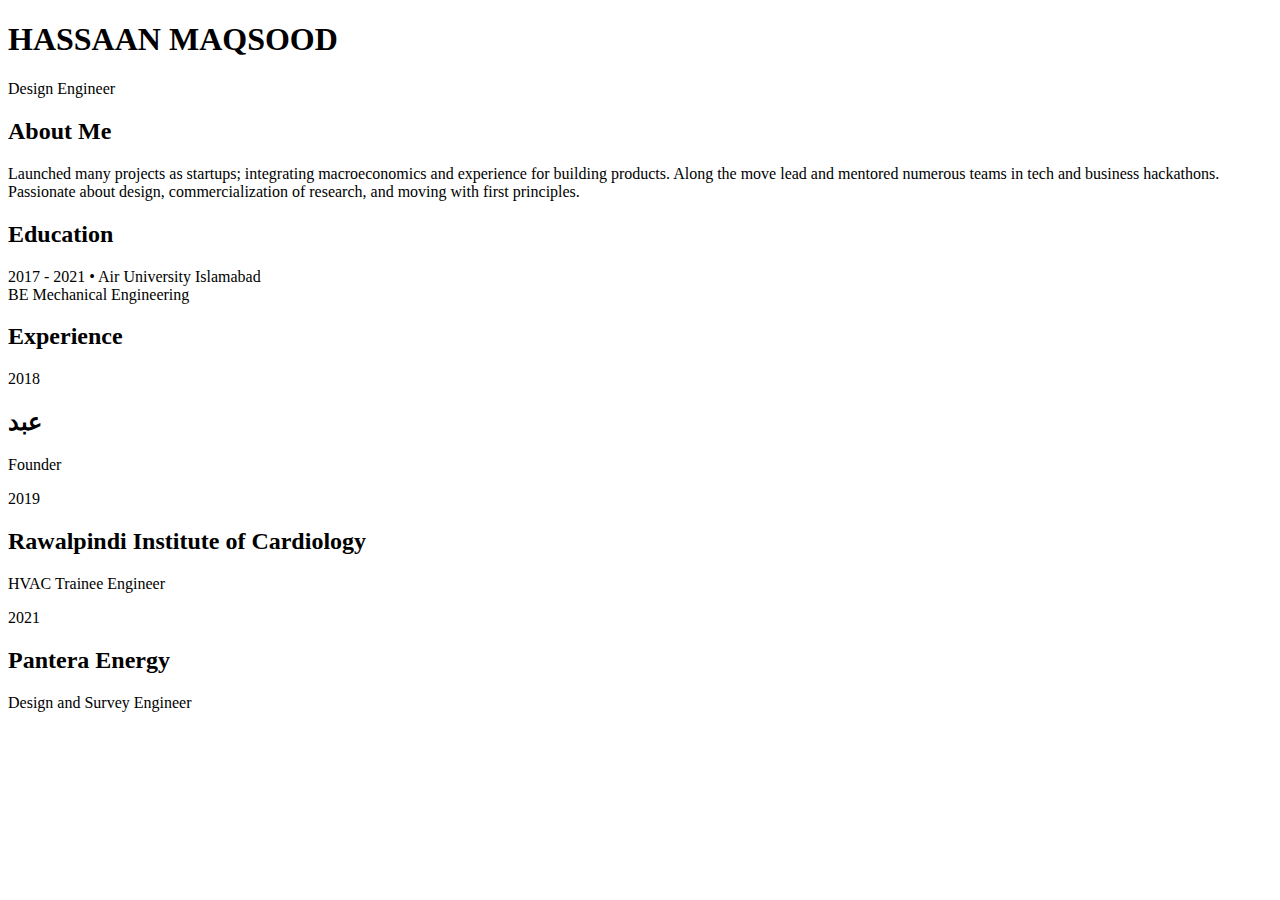
==== index.html @ edef0dd7 "Update index.html" ====
<!DOCTYPE html>
<html lang="eng">
<head>
  <meta charset="UTF-8">
  <meta name="viewport" content="width=device-width, initial-scale=1.0">
  <link rel="icon" type="image/x-icon" href="./imgs/hassaan.ico">
  <title>Hassaan Maqsood</title>
  <link rel="stylesheet" href="./styles/style-hassaan.css">
</head>
  <body>
    <div class="name-title">
      <h1 id="name">HASSAAN MAQSOOD</h1>
      <p id="title">Design Engineer</p>
    </div>
    <div class="about-education">
      <div id="about-me">
        <h2>About Me</h2>
        <p>Launched many projects as startups; integrating macroeconomics and experience for building products. Along the move lead and mentored numerous teams in tech and business hackathons. Passionate about design, commercialization of research, and moving with first principles.</p>
      </div>
      <div id="education">
        <h2>Education</h2>
        <p>2017 - 2021 • Air University Islamabad<br>BE Mechanical Engineering</p>
      </div>
    </div>
    <div class="experiences">
      <div class="experience">
        <h2>Experience</h2>
        <div id="abd-time"><p>2018</p></div>
        <div id="abd">
          <h2>عبد</h2>
          <p>Founder</p>
        </div>
      </div>
      <div class="experience">
        <div id="ric-time"><p>2019</p></div>
        <div id="ric">
          <h2>Rawalpindi Institute of Cardiology</h2>
          <p>HVAC Trainee Engineer</p>
        </div>
    </div>
    <div class="experience">
      <div id="pe-time"><p>2021</p></div>
      <div id="pe">
        <h2>Pantera Energy</h2>
        <p>Design and Survey Engineer</p>
      </div>
    </div>
  </div>
  </body>
</html>
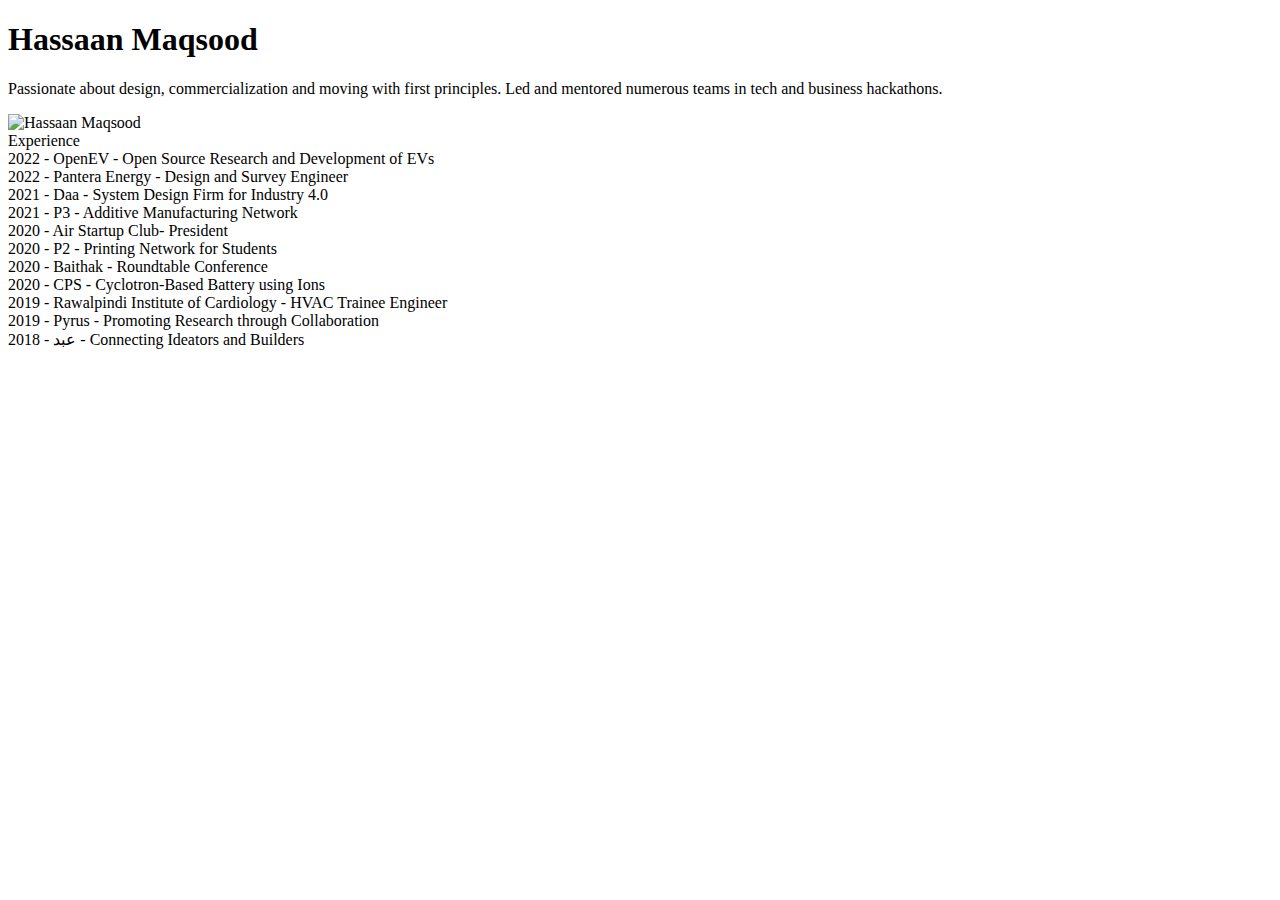
==== commit bd15e6af: "Update index.html" ====
--- a/index.html
+++ b/index.html
@@ -3,48 +3,37 @@
 <head>
   <meta charset="UTF-8">
   <meta name="viewport" content="width=device-width, initial-scale=1.0">
+  <meta name="theme-color" content="#FEDA14">
   <link rel="icon" type="image/x-icon" href="./imgs/hassaan.ico">
   <title>Hassaan Maqsood</title>
+  <meta name="keywords" content="hassaan, maqsood, Daa, P3, P2, OpenEV, startups, engineer, mechanical, air university, systems, pakistan, CPS">
   <link rel="stylesheet" href="./styles/style-hassaan.css">
 </head>
   <body>
-    <div class="name-title">
-      <h1 id="name">HASSAAN MAQSOOD</h1>
-      <p id="title">Design Engineer</p>
-    </div>
-    <div class="about-education">
-      <div id="about-me">
-        <h2>About Me</h2>
-        <p>Launched many projects as startups; integrating macroeconomics and experience for building products. Along the move lead and mentored numerous teams in tech and business hackathons. Passionate about design, commercialization of research, and moving with first principles.</p>
-      </div>
-      <div id="education">
-        <h2>Education</h2>
-        <p>2017 - 2021 • Air University Islamabad<br>BE Mechanical Engineering</p>
-      </div>
-    </div>
-    <div class="experiences">
-      <div class="experience">
-        <h2>Experience</h2>
-        <div id="abd-time"><p>2018</p></div>
-        <div id="abd">
-          <h2>عبد</h2>
-          <p>Founder</p>
+    <div class="container">
+            <div class="column">
+                <h1 class="name">Hassaan Maqsood</h1>
+                <p class="summary">Passionate about design, commercialization and moving with first principles. Led and mentored numerous teams in tech and business hackathons.</p>
+            </div>
+            <img src="./imgs/me-2c.jpg" alt="Hassaan Maqsood" class="hassaan-potrait"/>
+            <div class="background-bar"></div>
+            <div class="contact-click" onclick="window.open('https://www.linkedin.com/in/hassaan-maqsood-0/', '_blank').focus();"></div>
         </div>
-      </div>
-      <div class="experience">
-        <div id="ric-time"><p>2019</p></div>
-        <div id="ric">
-          <h2>Rawalpindi Institute of Cardiology</h2>
-          <p>HVAC Trainee Engineer</p>
+        <div class="container-2">
+            <div class="text-block">Experience</div>
+            <div class="div-block-5">
+                <div class="experience">2022 - OpenEV - Open Source Research and Development of EVs</div>
+                <div class="experience">2022 - Pantera Energy - Design and Survey Engineer</div>
+                <div class="experience">2021 - Daa - System Design Firm for Industry 4.0</div>
+                <div class="experience">2021 - P3 - Additive Manufacturing Network</div>
+                <div class="experience">2020 - Air Startup Club- President</div>
+                <div class="experience">2020 - P2 - Printing Network for Students</div>
+                <div class="experience">2020 - Baithak - Roundtable Conference</div>
+                <div class="experience">2020 - CPS - Cyclotron-Based Battery using Ions</div>
+                <div class="experience">2019 - Rawalpindi Institute of Cardiology - HVAC Trainee Engineer</div>
+                <div class="experience">2019 - Pyrus - Promoting Research through Collaboration</div>
+                <div class="experience">2018 - عبد - Connecting Ideators and Builders</div>
+            </div>
         </div>
-    </div>
-    <div class="experience">
-      <div id="pe-time"><p>2021</p></div>
-      <div id="pe">
-        <h2>Pantera Energy</h2>
-        <p>Design and Survey Engineer</p>
-      </div>
-    </div>
-  </div>
   </body>
 </html>
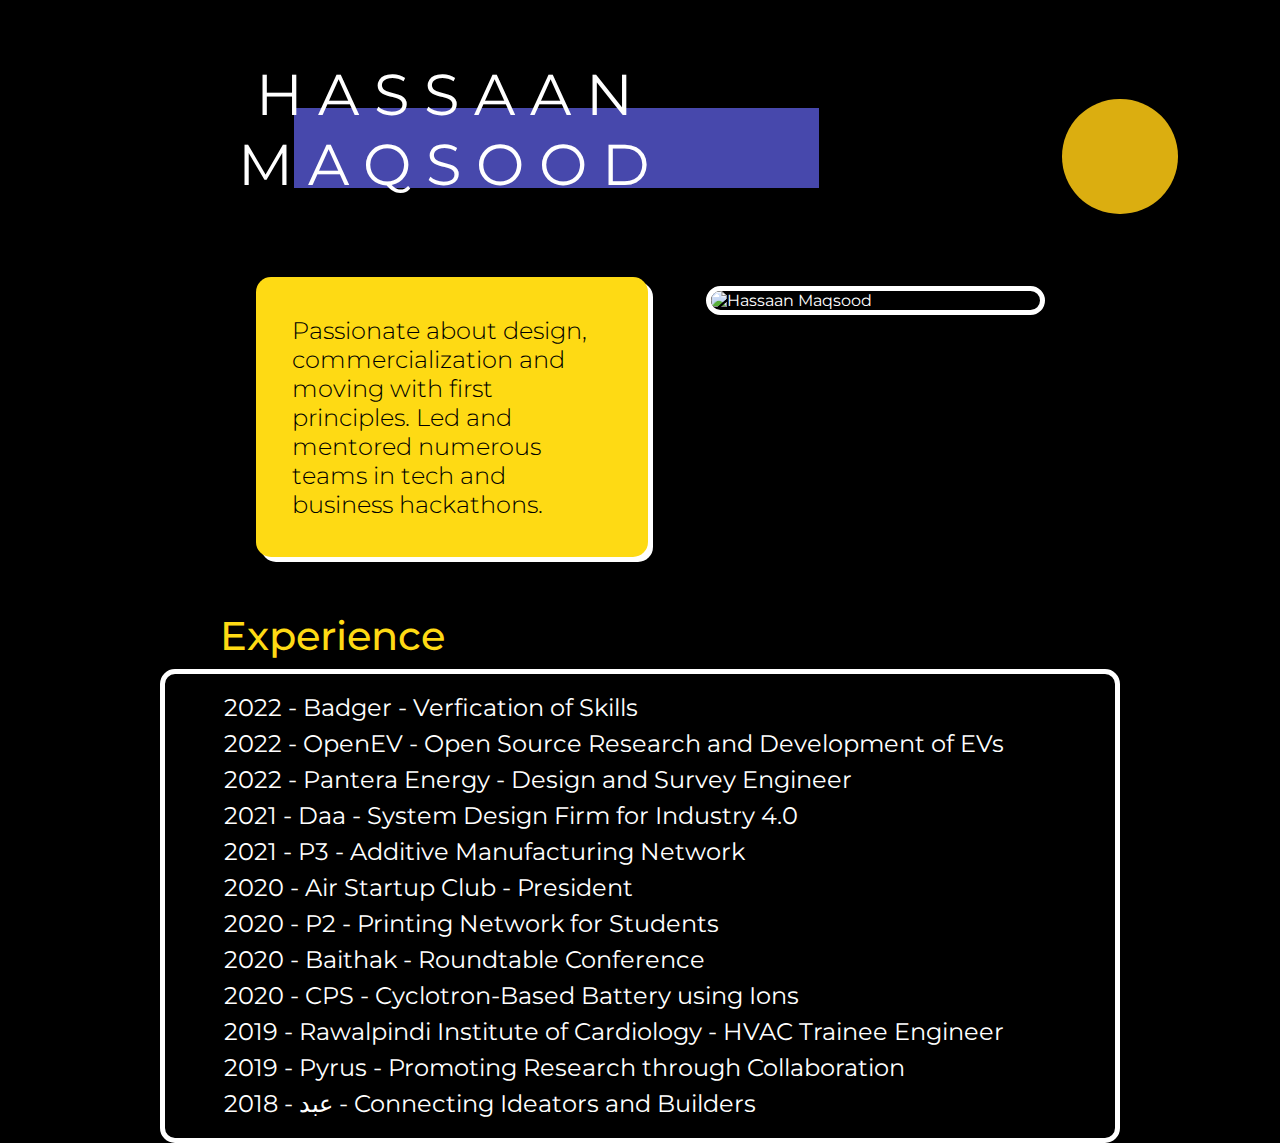
==== commit c1e0b8af: "Update index.html" ====
--- a/index.html
+++ b/index.html
@@ -22,11 +22,12 @@
         <div class="container-2">
             <div class="text-block">Experience</div>
             <div class="div-block-5">
+                <div class="experience">2022 - Badger - Verfication of Skills</div>
                 <div class="experience">2022 - OpenEV - Open Source Research and Development of EVs</div>
                 <div class="experience">2022 - Pantera Energy - Design and Survey Engineer</div>
                 <div class="experience">2021 - Daa - System Design Firm for Industry 4.0</div>
                 <div class="experience">2021 - P3 - Additive Manufacturing Network</div>
-                <div class="experience">2020 - Air Startup Club- President</div>
+                <div class="experience">2020 - Air Startup Club - President</div>
                 <div class="experience">2020 - P2 - Printing Network for Students</div>
                 <div class="experience">2020 - Baithak - Roundtable Conference</div>
                 <div class="experience">2020 - CPS - Cyclotron-Based Battery using Ions</div>
--- a/styles/style-hassaan.css
+++ b/styles/style-hassaan.css
@@ -0,0 +1,277 @@
+@import url('https://fonts.googleapis.com/css2?family=Montserrat:wght@100;200;300;400;500;600;700&display=swap');
+
+body {
+  background-color: #000;
+  font-family: Montserrat, sans-serif;
+  color: #fff;
+  -o-object-fit: none;
+  object-fit: none;
+  margin: auto 10%;
+  height: 100%;
+  display: flex;
+  flex-direction: column;
+  align-items: center;
+  flex-wrap: nowrap;
+  align-content: center;
+  justify-content: center;
+}
+
+.container {
+  margin-top: 20px;
+  margin-bottom: 20px;
+  display: -webkit-box;
+  display: -webkit-flex;
+  display: -ms-flexbox;
+  display: flex;
+  -webkit-box-align: center;
+  -webkit-align-items: center;
+  -ms-flex-align: center;
+  align-items: center;
+  max-width:940px;
+  justify-content: center;
+  align-content: center;
+  flex-wrap: nowrap;
+  flex-direction: row;
+}
+
+.column {
+  width: 50%;
+  position: relative;
+  float: left;
+  display: -webkit-box;
+  display: -webkit-flex;
+  display: -ms-flexbox;
+  display: flex;
+  -webkit-box-orient: vertical;
+  -webkit-box-direction: normal;
+  -webkit-flex-direction: column;
+  -ms-flex-direction: column;
+  flex-direction: column;
+  -webkit-box-pack: center;
+  -webkit-justify-content: center;
+  -ms-flex-pack: center;
+  justify-content: center;
+  -webkit-box-align: center;
+  -webkit-align-items: center;
+  -ms-flex-align: center;
+  align-content: center;
+  align-items: center;
+  flex-wrap: nowrap;
+}
+
+.name {
+  font-size: 3.6em;
+  font-weight: 400;
+  text-align: center;
+  letter-spacing: 15px;
+  text-transform: uppercase;
+}
+
+.summary {
+  max-width: 25vw;
+  margin-top: 40px;
+  padding: 1.6em 1.5em;
+  border-radius: 15px;
+  background-color: #feda14;
+  box-shadow: 5px 5px 0 0 #fff;
+  color: #000;
+  font-size: 1.5em;
+  font-weight: 300;
+  text-align: left;
+}
+
+.hassaan-potrait {
+  max-width: 80%;
+  width: 35%;
+  border: solid 5px #fff;
+  border-radius: 15px;
+  height: fit-content;
+  margin: 0 2%;
+}
+
+.contact-click {
+  position: fixed;
+  top: 11%;
+  right: 8%;
+  width: 9vw;
+  height: 9vw;
+  border-radius: 50%;
+  background-color: #dbae10;
+  -o-object-fit: fill;
+  object-fit: fill;
+  cursor: pointer;
+}
+
+.background-bar {
+  position: absolute;
+  left: 23vw;
+  top: 12vh;
+  z-index: -1;
+  width: 525px;
+  height: 5em;
+  background-color: #4748ac;
+}
+
+.experience {
+  width: 65vw;
+  margin-top: 0.25em;
+  margin-bottom: 0.25em;
+  font-size: 1.5em;
+  line-height: 1em;
+  font-weight: 400;
+  text-align: left;
+}
+
+.div-block-5 {
+  display: -webkit-box;
+  display: -webkit-flex;
+  display: -ms-flexbox;
+  display: flex;
+  width: 73vw;
+  margin-right: auto;
+  margin-left: auto;
+  padding: 1em 0.5em;
+  -webkit-box-orient: vertical;
+  -webkit-box-direction: normal;
+  -webkit-flex-direction: column;
+  -ms-flex-direction: column;
+  flex-direction: column;
+  -webkit-box-pack: center;
+  -webkit-justify-content: center;
+  -ms-flex-pack: center;
+  justify-content: center;
+  -webkit-box-align: center;
+  -webkit-align-items: center;
+  -ms-flex-align: center;
+  align-items: center;
+  border: solid 5px white;
+  border-radius: 15px;
+}
+
+.container-2 {
+  display: block;
+  -webkit-box-orient: vertical;
+  -webkit-box-direction: normal;
+  -webkit-flex-direction: column;
+  -ms-flex-direction: column;
+  flex-direction: column;
+  -webkit-box-align: center;
+  -webkit-align-items: center;
+  -ms-flex-align: center;
+  align-items: center;
+}
+
+.text-block {
+  margin: 1% auto;
+  padding-right: 1.5em;
+  padding-left: 1.5em;
+  color: #feda14;
+  font-size: 2.5em;
+  font-weight: 500;
+}
+
+@media screen and (max-width: 1040px){
+  .name {
+    font-size: 2.5em;
+    letter-spacing: 0.4em;
+  }
+
+  .summary {
+    max-width: 25vw;
+    margin-top: 30px;
+    padding: 1.6em 1.5em;
+    font-size: 1.0em;
+    font-weight: 300;
+  }
+}
+
+@media screen and (max-width: 792px) {
+  .name {
+    font-size: 1.65em;
+    letter-spacing: 0.3em;
+  }
+
+  .summary {
+    max-width: 25vw;
+    margin-top: 10px;
+    font-size: 0.85em;
+  }
+
+  .hassaan-potrait {
+    width: 45%;
+  }
+
+  .contact-click {
+    top: 11%;
+    right: 8%;
+    width: 9.5vw;
+    height: 9.5vw;
+  }
+
+  .background-bar {
+    top: 6vh;
+    left: 3vw;
+    width: 70%;
+  }
+
+  .text-block {
+    font-size: 1.2em;
+  }
+
+  .experience {
+    width: 70vw;
+    font-size: 0.85em;
+  }
+}
+
+@media screen and (max-width: 479px) {
+  .column {
+    margin-right: auto;
+    margin-left: auto;
+    -webkit-box-orient: vertical;
+    -webkit-box-direction: normal;
+    -webkit-flex-direction: column;
+    -ms-flex-direction: column;
+    flex-direction: column;
+    -webkit-box-align: center;
+    -webkit-align-items: center;
+    -ms-flex-align: center;
+    align-items: center;
+    width: 100%;
+  }
+
+  .container {
+    -webkit-box-orient: vertical;
+    -webkit-box-direction: reverse;
+    -webkit-flex-direction: column-reverse;
+    -ms-flex-direction: column-reverse;
+    flex-direction: column-reverse;
+    /* width: fit-content; */
+  }
+
+  .summary {
+    max-width: 70vw;
+    font-size: 0.8em;
+  }
+
+  .hassaan-potrait {
+    width: 73%;
+  }
+
+  .contact-click {
+    top: 15%;
+    right: 15%;
+    width: 14vw;
+    height: 14vw;
+  }
+
+  .background-bar {
+    top: 55vh;
+    left: 0vw;
+    width: 100vw;
+  }
+
+  .experience {
+    font-size: 0.8em;
+  }
+}
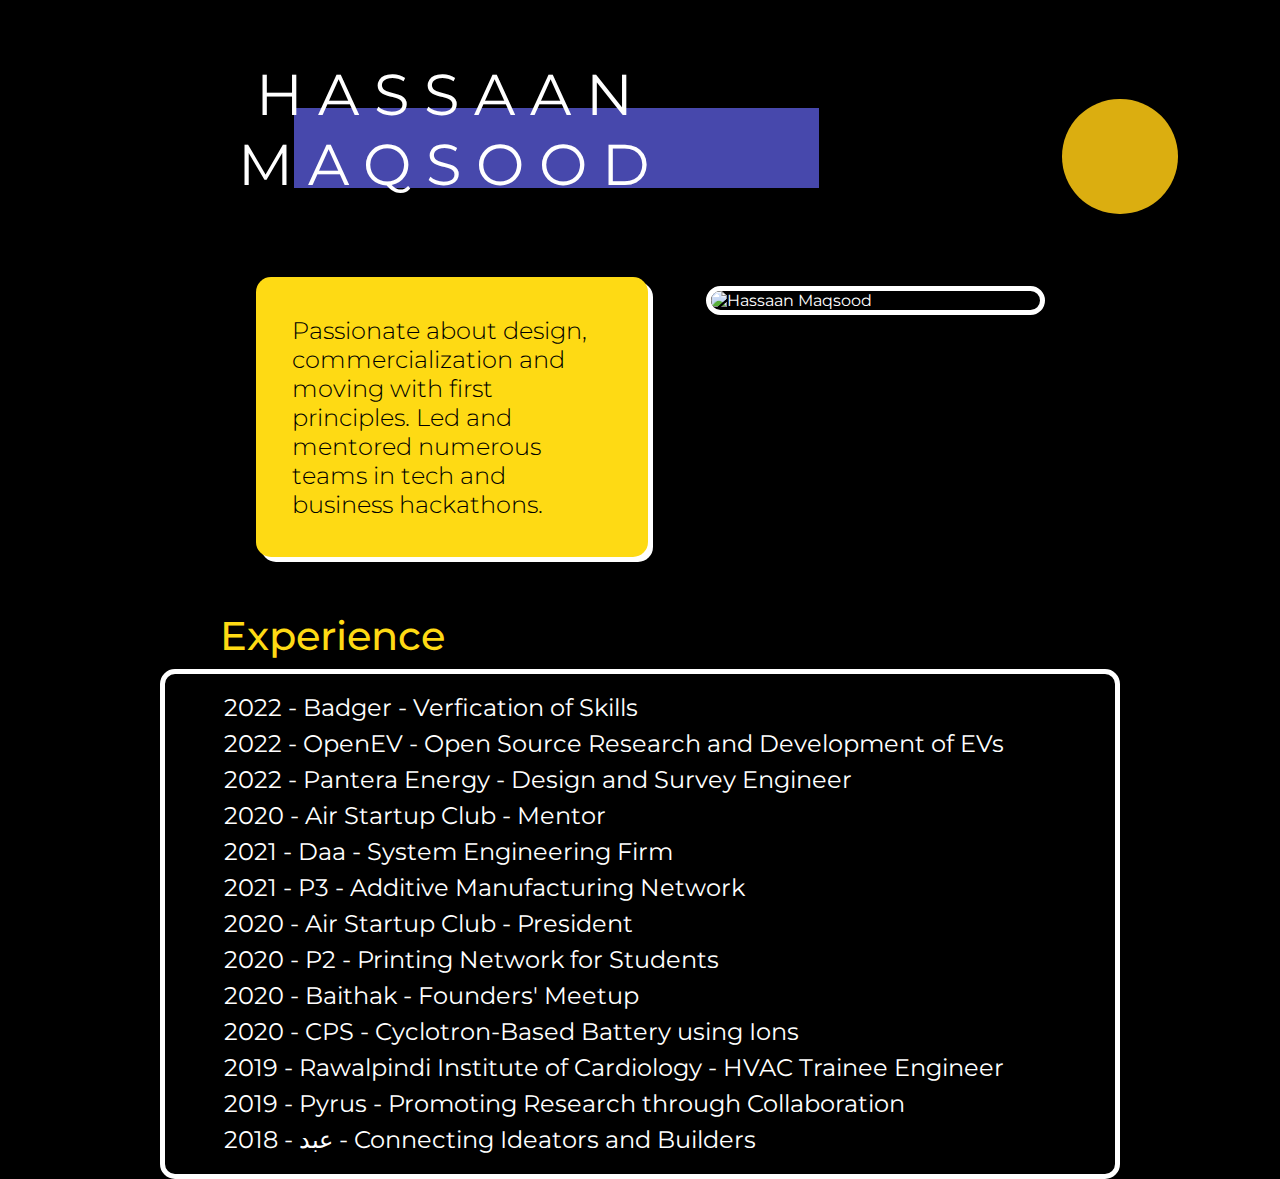
==== commit 003d51d1: "Update index.html" ====
--- a/index.html
+++ b/index.html
@@ -6,7 +6,7 @@
   <meta name="theme-color" content="#FEDA14">
   <link rel="icon" type="image/x-icon" href="./imgs/hassaan.ico">
   <title>Hassaan Maqsood</title>
-  <meta name="keywords" content="hassaan, maqsood, Daa, P3, P2, OpenEV, startups, engineer, mechanical, air university, systems, pakistan, CPS">
+  <meta name="keywords" content="hassaan, maqsood, Daa, P3, P2, OpenEV, startups, engineer, mechanical, air university, systems, pakistan, CPS, air startup club, hatch 8">
   <link rel="stylesheet" href="./styles/style-hassaan.css">
 </head>
   <body>
@@ -25,11 +25,12 @@
                 <div class="experience">2022 - Badger - Verfication of Skills</div>
                 <div class="experience">2022 - OpenEV - Open Source Research and Development of EVs</div>
                 <div class="experience">2022 - Pantera Energy - Design and Survey Engineer</div>
-                <div class="experience">2021 - Daa - System Design Firm for Industry 4.0</div>
+                <div class="experience">2020 - Air Startup Club - Mentor</div>
+                <div class="experience">2021 - Daa - System Engineering Firm</div>
                 <div class="experience">2021 - P3 - Additive Manufacturing Network</div>
                 <div class="experience">2020 - Air Startup Club - President</div>
                 <div class="experience">2020 - P2 - Printing Network for Students</div>
-                <div class="experience">2020 - Baithak - Roundtable Conference</div>
+                <div class="experience">2020 - Baithak - Founders' Meetup</div>
                 <div class="experience">2020 - CPS - Cyclotron-Based Battery using Ions</div>
                 <div class="experience">2019 - Rawalpindi Institute of Cardiology - HVAC Trainee Engineer</div>
                 <div class="experience">2019 - Pyrus - Promoting Research through Collaboration</div>
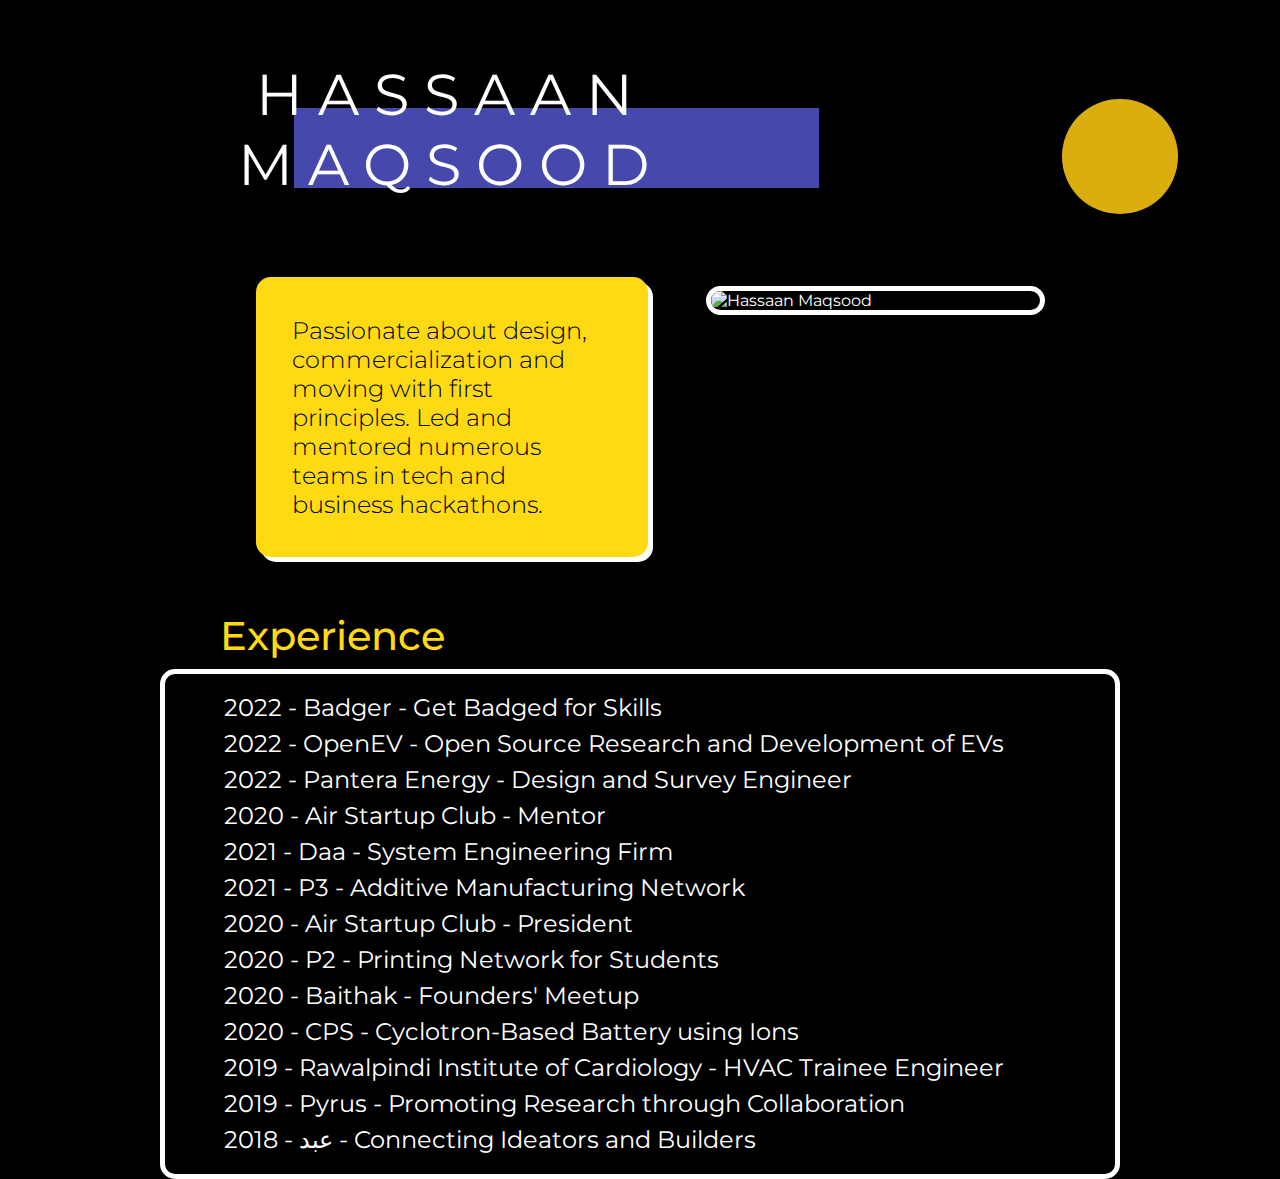
==== commit a1e38373: "Update index.html" ====
--- a/index.html
+++ b/index.html
@@ -22,7 +22,7 @@
         <div class="container-2">
             <div class="text-block">Experience</div>
             <div class="div-block-5">
-                <div class="experience">2022 - Badger - Verfication of Skills</div>
+                <div class="experience">2022 - Badger - Get Badged for Skills</div>
                 <div class="experience">2022 - OpenEV - Open Source Research and Development of EVs</div>
                 <div class="experience">2022 - Pantera Energy - Design and Survey Engineer</div>
                 <div class="experience">2020 - Air Startup Club - Mentor</div>
